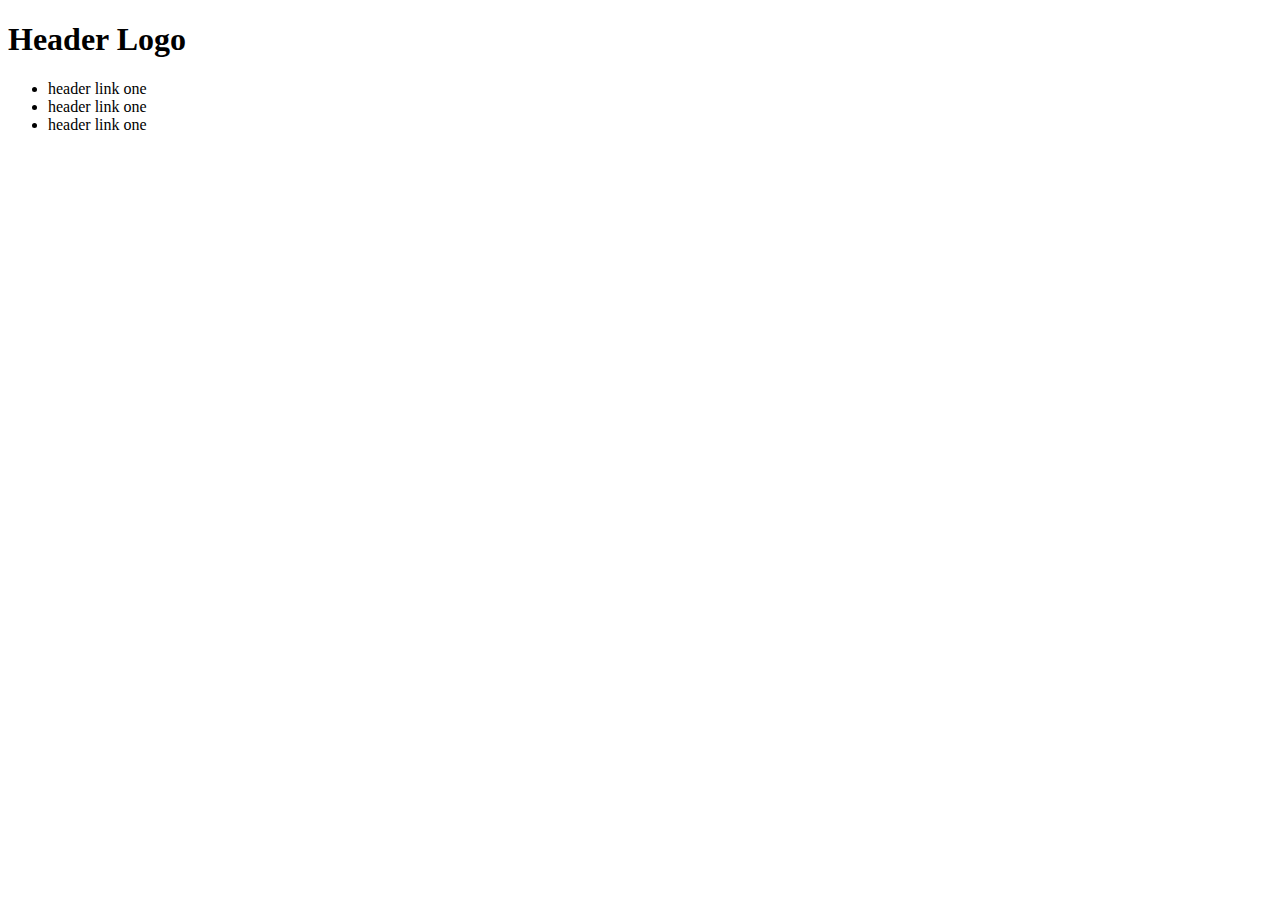
==== index.html @ 7015c1ea "First commit" ====
<!DOCTYPE html>
<html lang="en">
<head>
    <meta charset="UTF-8">
    <meta name="viewport" content="width=device-width, initial-scale=1.0">
    <title>Document</title>
</head>
    <h1> <strong>Header Logo</strong> </h1>
        <ul>
            <li> header link one <a href="link#1"></a> </li>
            <li> header link one <a href="link#2"></a> </li>
            <li> header link one <a href="link#3"></a> </li>
        </ul>
<body>

</body>
</html>
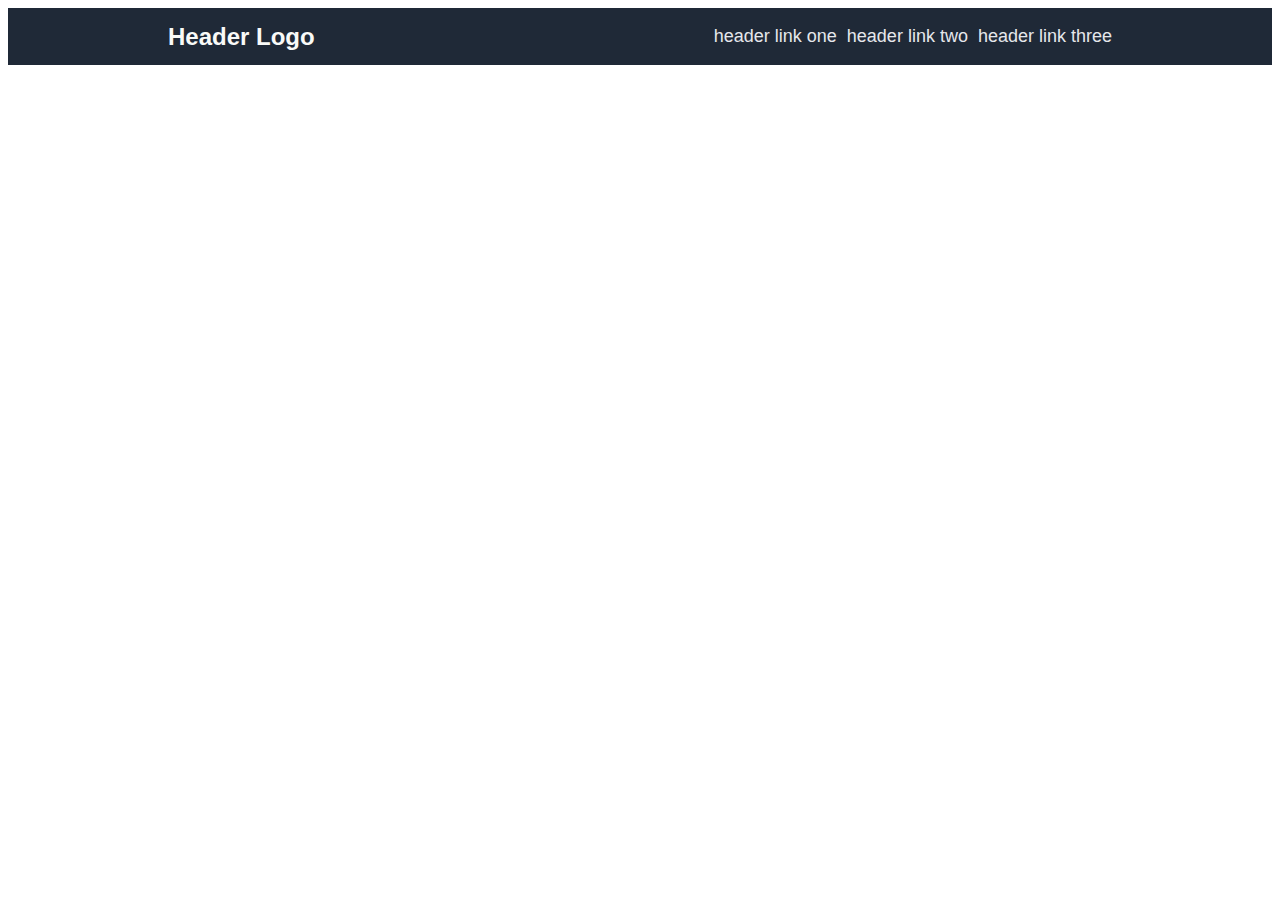
==== commit 1d437038: "Header completed and styled." ====
--- a/index.html
+++ b/index.html
@@ -1,17 +1,32 @@
 <!DOCTYPE html>
 <html lang="en">
-<head>
-    <meta charset="UTF-8">
-    <meta name="viewport" content="width=device-width, initial-scale=1.0">
+  <head>
+    <meta charset="UTF-8" />
+    <meta name="viewport" content="width=device-width, initial-scale=1.0" />
     <title>Document</title>
-</head>
-    <h1> <strong>Header Logo</strong> </h1>
-        <ul>
-            <li> header link one <a href="link#1"></a> </li>
-            <li> header link one <a href="link#2"></a> </li>
-            <li> header link one <a href="link#3"></a> </li>
-        </ul>
-<body>
-
-</body>
-</html>+    <link rel="stylesheet" href="index.css" />
+  </head>
+  <body>
+    <div class="app">
+      <div class="nav-container">
+        <div class="nav-content">
+          <div class="logo"><strong>Header Logo</strong></div>
+          <ul>
+            <li>header link one</li>
+            <li>header link two</li>
+            <li>header link three</li>
+          </ul>
+        </div>
+      </div>
+      <div class="hero-container">
+        <div class="hero-content"></div>
+      </div>
+      <div class="main container">
+        <div class="main content"></div>
+      </div>
+      <div class="footer container">
+        <div class="foot content"></div>
+      </div>
+    </div>
+  </body>
+</html>
--- a/index.css
+++ b/index.css
@@ -0,0 +1,31 @@
+*{
+    font-family:'Lucida Sans', 'Lucida Sans Regular', 'Lucida Grande', 'Lucida Sans Unicode', Geneva, Verdana, sans-serif;
+}
+.nav-container{
+    background-color: #1f2937;
+    padding-left: 10px;
+    padding-right: 10px;
+}
+
+.nav-content {
+    display: flex;
+    flex-direction: row;
+    align-items: center;
+    justify-content: space-between;
+}
+
+.logo{
+    font-size: 24px;
+    color: #F9FAF8;
+    padding-left: 150px;
+}
+
+.nav-content ul{
+    font-size: 18px;
+    color: #E5E7EB;
+    display: flex;
+    flex-direction: row;
+    gap: 10px;
+    list-style: none;
+    padding-right: 150px;
+}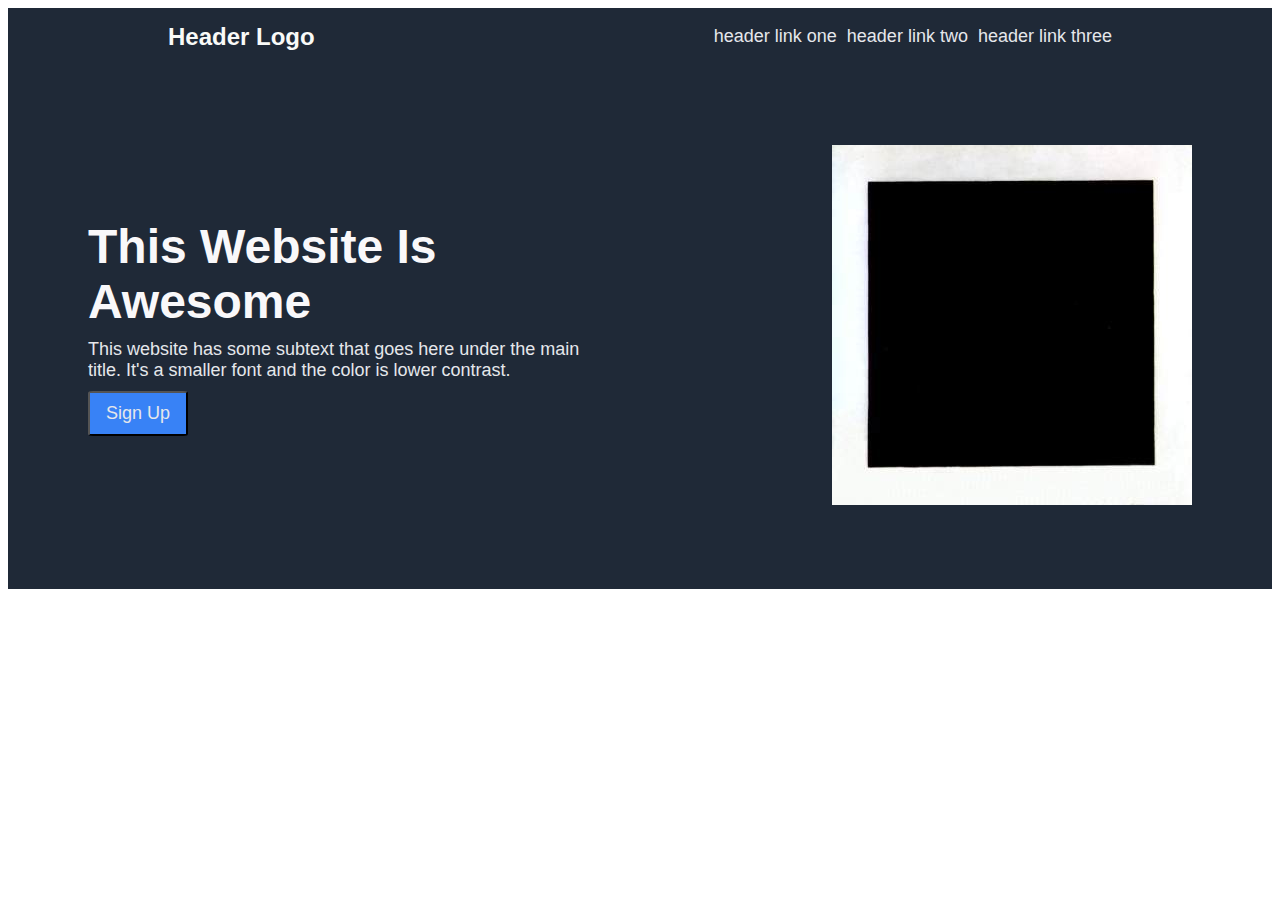
==== commit 0c490ced: "Finished the hero container" ====
--- a/index.html
+++ b/index.html
@@ -19,13 +19,29 @@
         </div>
       </div>
       <div class="hero-container">
-        <div class="hero-content"></div>
-      </div>
-      <div class="main container">
-        <div class="main content"></div>
-      </div>
-      <div class="footer container">
-        <div class="foot content"></div>
+        <div class="hero-content">
+          <div class="hero-left">
+            <div class="hero">This Website Is Awesome</div>
+            <div class="second">
+              This website has some subtext that goes here under the main title.
+              It's a smaller font and the color is lower contrast.
+            </div>
+            <button class="hero-button">Sign Up</button>
+          </div>
+          <div class="hero-right">
+            <div class="hero-img">
+              <a href="black.jpg">
+                <img src="black.jpg" />
+              </a>
+            </div>
+          </div>
+        </div>
+        <div class="main-container">
+          <div class="main-content"></div>
+        </div>
+        <div class="footer-container">
+          <div class="foot-content"></div>
+        </div>
       </div>
     </div>
   </body>
--- a/index.css
+++ b/index.css
@@ -28,4 +28,52 @@
     gap: 10px;
     list-style: none;
     padding-right: 150px;
+}
+
+.hero-container{
+    background-color: #1f2937;
+    padding: 80px;
+}
+
+.hero{
+    font-size: 48px;
+    color: #f9f8fa;
+    font-weight: 900;
+    width: 400px;
+}
+
+.second {
+    font-size: 18px;
+    color: #e5e7eb;
+    width: 500px;
+    padding-top: 10px;
+}
+
+.hero-button {
+    font-size: 18px;
+    color: #E5E7EB;
+    border-radius: 5%;
+    background-color: #3882f6;
+    width: 100px;
+    margin-top: 10px;
+    padding: 10px;
+}
+
+.hero-content{
+    display:flex;
+    flex-direction:row;
+    align-items:center;
+    justify-content: space-between;
+}
+.hero-left{
+    display:flex;
+    flex-direction:column;
+    align-items:left;
+    justify-content: center;
+}
+.hero-right{
+    display: flex;
+    flex-direction: row;
+    align-items: right;
+    justify-content: right;
 }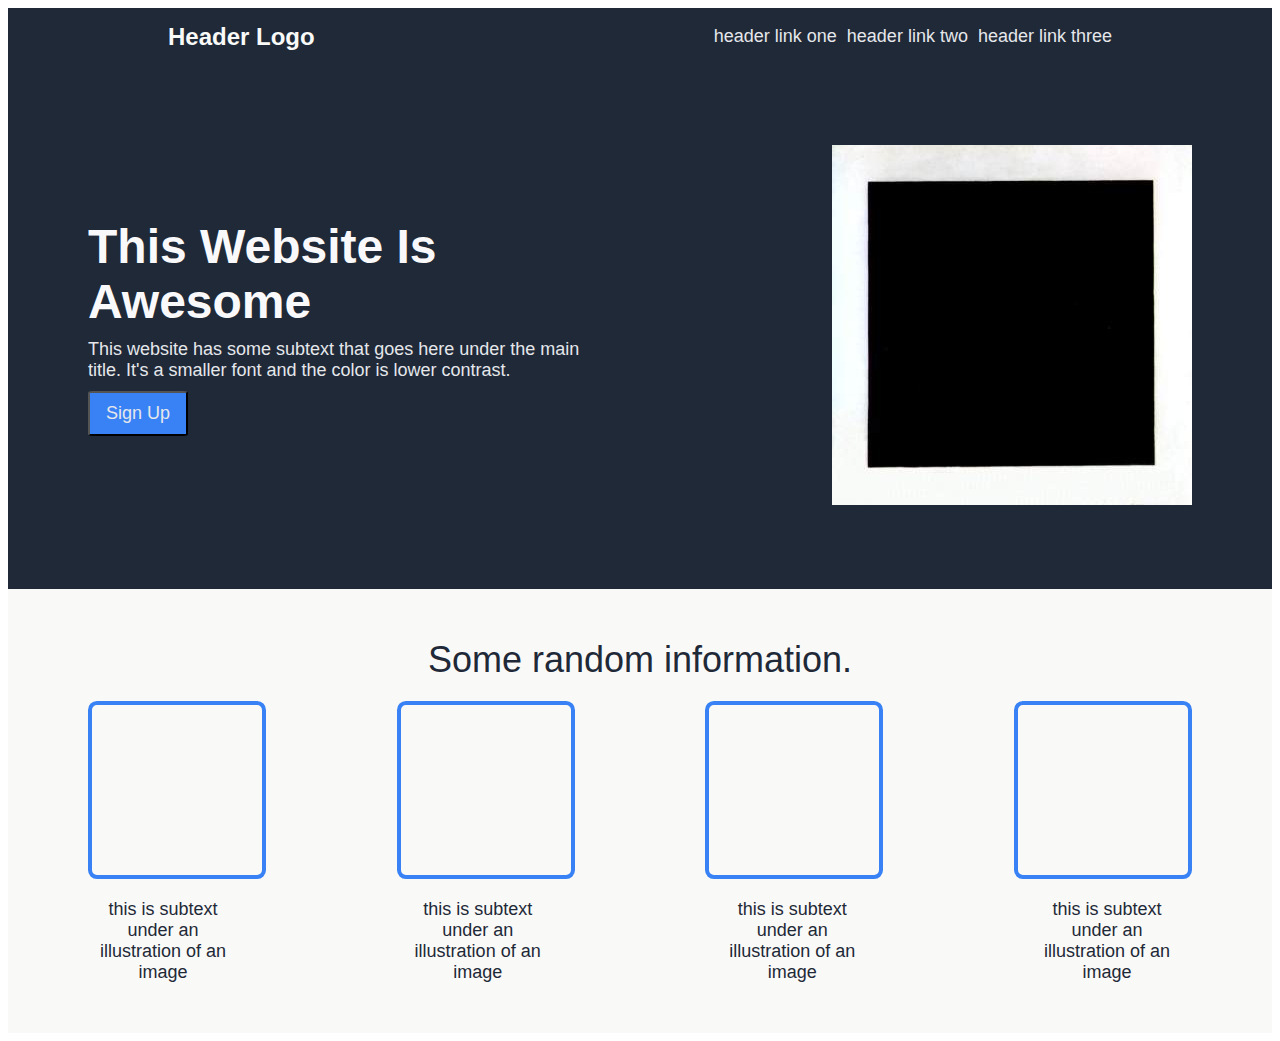
==== commit e91a1913: "Finished main container" ====
--- a/index.html
+++ b/index.html
@@ -36,12 +36,36 @@
             </div>
           </div>
         </div>
-        <div class="main-container">
-          <div class="main-content"></div>
+      </div>
+      <div class="main-container">
+        <div class="main-content">
+          <div class="main-top">
+            <div class="header">Some random information.</div>
+          </div>
+          <div class="main-middle">
+            <div class="box1"></div>
+            <div class="box2"></div>
+            <div class="box3"></div>
+            <div class="box4"></div>
+          </div>
+          <div class="main-bottom">
+            <div class="text1">
+              this is subtext under an illustration of an image
+            </div>
+            <div class="text2">
+              this is subtext under an illustration of an image
+            </div>
+            <div class="text3">
+              this is subtext under an illustration of an image
+            </div>
+            <div class="text4">
+              this is subtext under an illustration of an image
+            </div>
+          </div>
         </div>
-        <div class="footer-container">
-          <div class="foot-content"></div>
-        </div>
+      </div>
+      <div class="footer-container">
+        <div class="foot-content"></div>
       </div>
     </div>
   </body>
--- a/index.css
+++ b/index.css
@@ -65,15 +65,99 @@
     align-items:center;
     justify-content: space-between;
 }
-.hero-left{
-    display:flex;
-    flex-direction:column;
-    align-items:left;
+
+.main-container{
+    background-color: #F9FAF8;
+    padding: 50px;
+}
+
+.main-top{
+    display: flex;
+    flex-direction: row;
+    align-items: center;
     justify-content: center;
 }
-.hero-right{
+.header{
+    font-size: 36px;
+    color:#1f2937;
+    font-weight: 1800px;
+}
+
+.main-middle {
     display: flex;
     flex-direction: row;
-    align-items: right;
-    justify-content: right;
+    align-items: center;
+    justify-content: space-between;
+    margin-left: 30px;
+    margin-right: 30px;
+    padding-top: 20px;
+}
+.box1{
+    height: 150px;
+    width: 150px;
+    border-radius: 5%;
+    border: 4px solid #3882f6;
+    padding: 10px
+}
+
+.box2{
+    height: 150px;
+    width: 150px;
+    border-radius: 5%;
+    border: 4px solid #3882f6;
+    padding: 10px
+}
+
+.box3{
+    height: 150px;
+    width: 150px;
+    border-radius: 5%;
+    border: 4px solid #3882f6;
+    padding: 10px
+}
+
+.box4{
+    height: 150px;
+    width: 150px;
+    border-radius: 5%;
+    border: 4px solid #3882f6;
+    padding: 10px
+}
+
+.main-bottom{
+    display: flex;
+    flex-direction: row;
+    align-items: center;
+    justify-content: space-between;
+    margin-left: 30px;
+    margin-right: 40px;
+    padding-top: 20px;
+}
+
+.text1{
+    font-size: 18px;
+    color: #1f2937;
+    width: 150px;
+    text-align: center;
+}
+
+.text2{
+    font-size: 18px;
+    color: #1f2937;
+    width: 150px;
+    text-align: center;
+}
+
+.text3{
+    font-size: 18px;
+    color: #1f2937;
+    width: 150px;
+    text-align: center;
+}
+
+.text4{
+    font-size: 18px;
+    color: #1f2937;
+    width: 150px;
+    text-align: center;
 }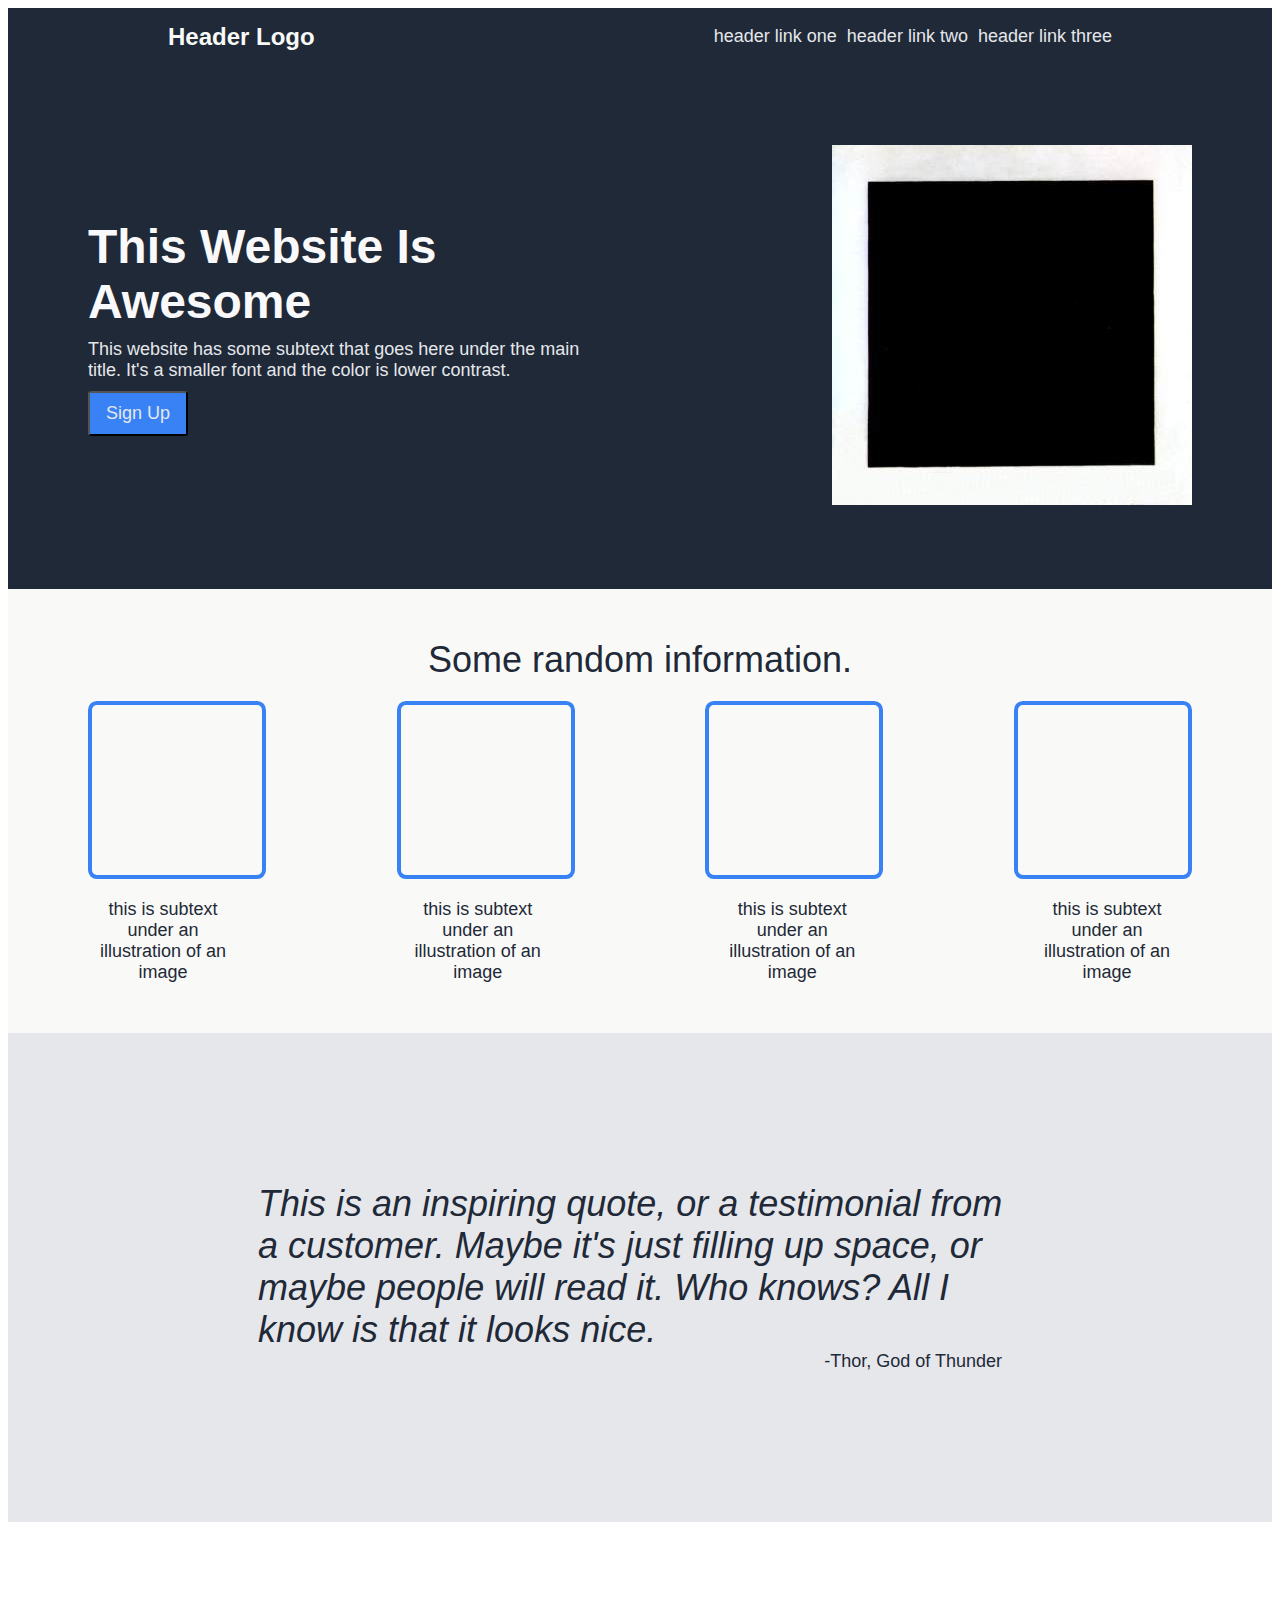
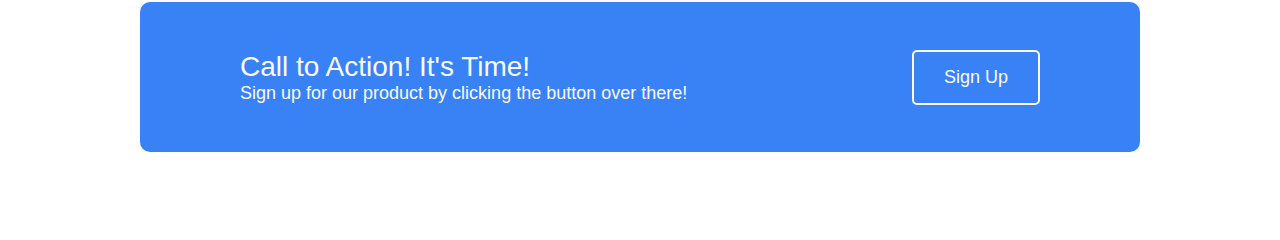
==== commit 8c8953a8: "finished everything except footer" ====
--- a/index.html
+++ b/index.html
@@ -64,6 +64,33 @@
           </div>
         </div>
       </div>
+      <div class="quote-container">
+        <div class="quote-content">
+          <div class="quote-top">
+            <div class="quote">
+              This is an inspiring quote, or a testimonial from a customer.
+              Maybe it's just filling up space, or maybe people will read it.
+              Who knows? All I know is that it looks nice.
+            </div>
+          </div>
+          <div class="quote-bottom">
+            <div class="thor">-Thor, God of Thunder</div>
+          </div>
+        </div>
+      </div>
+      <div class="cta-container">
+        <div class="cta-content">
+          <div class="cta-left">
+            <div class="head">Call to Action! It's Time!</div>
+            <div class="text">
+              Sign up for our product by clicking the button over there!
+            </div>
+          </div>
+          <div class="cta-right">
+            <button class="cta-button">Sign Up</button>
+          </div>
+        </div>
+      </div>
       <div class="footer-container">
         <div class="foot-content"></div>
       </div>
--- a/index.css
+++ b/index.css
@@ -160,4 +160,92 @@
     color: #1f2937;
     width: 150px;
     text-align: center;
-}+}
+
+.quote-container{
+    background-color: #E5E7EB;
+    padding: 50px;
+}
+
+.quote-content{
+    padding: 100px;
+    margin-left: 100px;
+    margin-right: 100px;
+}
+.quote-top{
+    display: flex;
+    flex-direction: row;
+    align-items: center;
+    justify-content: center;
+}
+
+.quote{
+    font-size: 36px;
+    font-style: italic;
+    font-weight: lighter;
+    color: #1f2937;
+}
+
+.quote-bottom{
+    display: flex;
+    flex-direction: row;
+    align-items: right;
+    justify-content: right;
+    padding-right: 20px;
+}
+
+.thor{
+    font-size: 18px;
+    color:#1f2937;
+    font-weight: 1800px;
+}
+
+.cta-container{
+    background-color: FFFFFF;
+    padding: 80px;
+    display: flex;
+    flex-direction: row;
+    justify-content:center;
+    align-items: center;
+}
+
+.cta-content{
+    background-color: #3882f6;
+    height: 150px;
+    width: 1000px;
+    display: flex;
+    flex-direction: row;
+    align-items: center;
+    justify-content: space-between;
+    border-radius: 10px;
+}
+
+.cta-left{
+    padding-left: 100px;
+}
+
+.cta-right{
+    padding-right: 100px;
+}
+.head{
+    font-size: 28px;
+    color:#F9FAF8;
+}
+
+.text{
+    font-size: 18px;
+    color:#F9FAF8
+}
+
+.cta-button{
+    border: 2px solid #F9FAF8;
+    border-radius: 5px;
+    font-size: 18px;
+    padding-top: 15px;
+    padding-bottom: 15px;
+    padding-left:30px;
+    padding-right:30px;
+    color:#F9FAF8;
+    background-color: transparent
+}
+
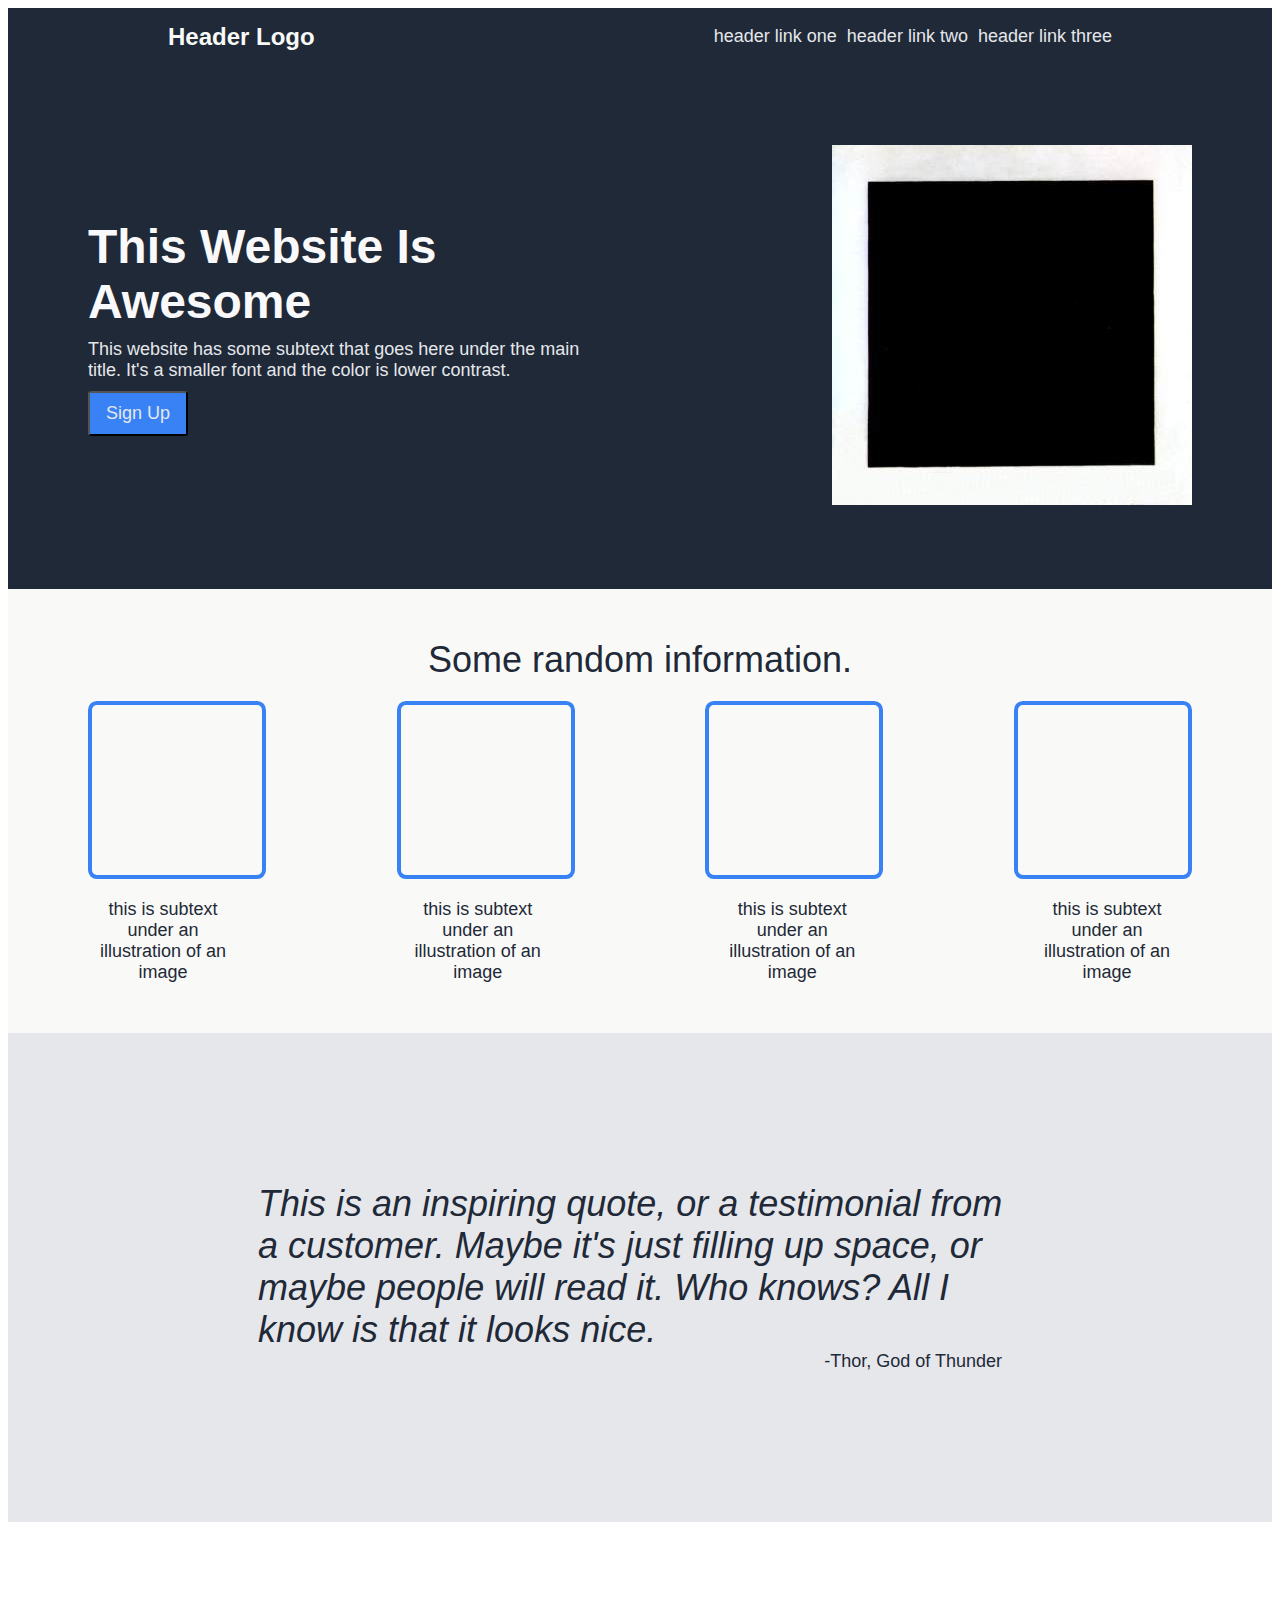
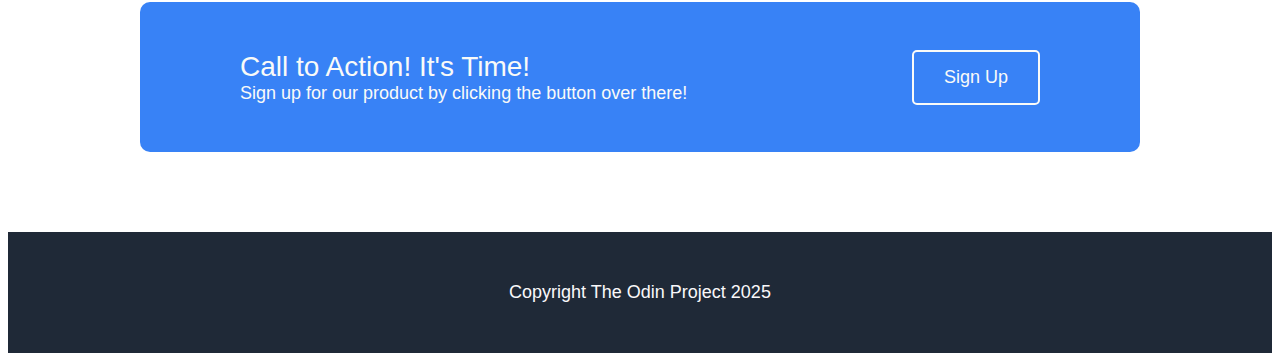
==== commit 421cb050: "Project finished" ====
--- a/index.html
+++ b/index.html
@@ -92,7 +92,9 @@
         </div>
       </div>
       <div class="footer-container">
-        <div class="foot-content"></div>
+        <div class="footer-content">
+          <div class="footer-text">Copyright The Odin Project 2025</div>
+        </div>
       </div>
     </div>
   </body>
--- a/index.css
+++ b/index.css
@@ -249,3 +249,20 @@
     background-color: transparent
 }
 
+.footer-container{
+    background-color: #1f2937;
+    margin: 0px
+}
+
+.footer-content{
+    display: flex;
+    flex-direction: row;
+    align-items: center;
+    justify-content: center;
+    padding: 50px
+}
+
+.footer-text{
+    font-size: 18px;
+    color: #f9f8fa;
+}